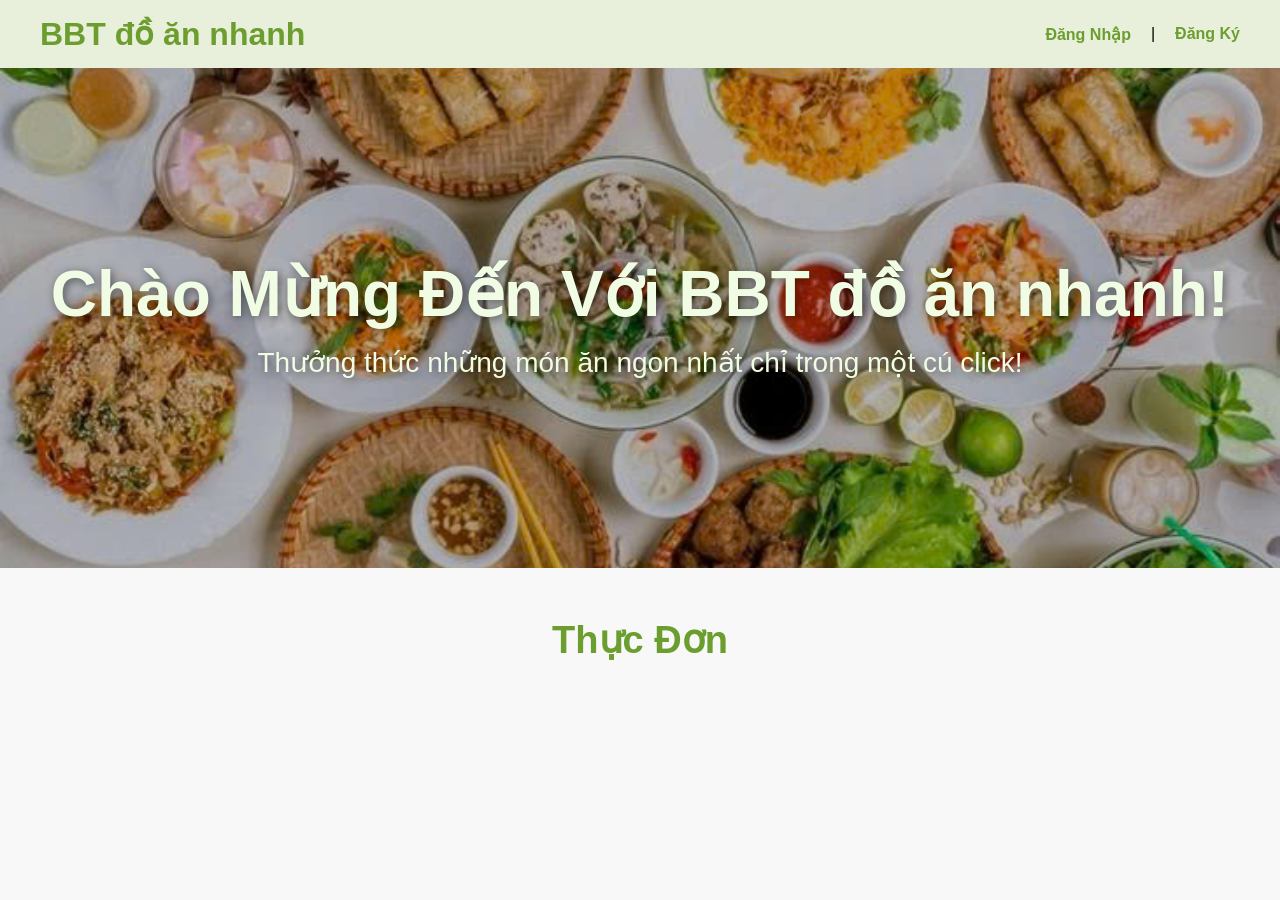
==== BTL_JS-master/index.html @ 92e601ec "Thêm giao diện HTML và CSS" ====
<!doctype html>
<html lang="vi">
  <head>
    <meta charset="UTF-8" />
    <meta name="viewport" content="width=device-width, initial-scale=1.0" />
    <title>BBT đồ ăn nhanh - Trang Chủ</title>
    <link rel="stylesheet" href="assets/css/style.css" />
  </head>
  <body>
    <header>
      <h1>BBT đồ ăn nhanh</h1>
      <nav>
        <a href="login.html">Đăng Nhập</a> | <a href="register.html">Đăng Ký</a>
      </nav>
    </header>

    <main>
      <section class="hero">
        <div class="hero-content">
          <h2>Chào Mừng Đến Với BBT đồ ăn nhanh!</h2>
          <h3>Thưởng thức những món ăn ngon nhất chỉ trong một cú click!</h3>
        </div>
      </section>

      <section id="menu" class="menu">
        <h2>Thực Đơn</h2>
        <div class="product-grid"></div>
      </section>
    </main>

    <script src="js/auth.js"></script>
    <script src="js/main.js"></script>
  </body>
</html>
---- BTL_JS-master/assets/css/style.css ----
/* 1. RESET CHUNG, CẤU HÌNH BODY */
* {
  margin: 0;
  padding: 0;
  box-sizing: border-box;
}

body {
  font-family: Arial, sans-serif;
  background: #f8f8f8;
}

/* 2. HEADER, NAVIGATION */
header {
  background: #e8efdb;
  padding: 15px 40px;
  display: flex;
  justify-content: space-between;
  align-items: center;
}

header h1 {
  color: #6b9e2f;
  font-size: 32px;
}

nav {
  display: flex;
  gap: 20px;
}

nav a {
  color: #6b9e2f;
  text-decoration: none;
  font-weight: bold;
}

.menu-bar {
  background: #7db53f;
  padding: 15px;
  text-align: center;
}

.menu-bar a {
  color: white;
  text-decoration: none;
  margin: 0 20px;
  font-weight: bold;
}

/* 3.HERO SECTION */
.hero {
  height: 500px;
  background:
    linear-gradient(rgba(0, 0, 0, 0.25), rgba(0, 0, 0, 0.25)),
    url("../images/do an.jpg") no-repeat center center;
  background-size: cover;
  background-position: center;
  display: flex;
  justify-content: center;
  align-items: center;
  text-align: center;
  margin-bottom: 50px;
}

.hero-content {
  color: white;
}

.hero-content h2 {
  color: #f0fce3;
  font-family: "baber complete", sans-serif;
  font-size: 64px;
  margin-bottom: 15px;
  text-shadow: 2px 2px 10px rgba(0, 0, 0, 0.5);
}

.hero-content h3 {
  color: #f0fce3;
  font-family: "baber complete", sans-serif;
  font-size: 28px;
  text-shadow: 2px 2px 10px rgba(0, 0, 0, 0.5);
  font-weight: normal;
}

/* 4. GIỮA TRANG: PHẦN THỰC ĐƠN (MENU SECTION) */
.menu {
  max-width: 1200px;
  margin: 0 auto 50px auto;
  padding: 0 20px;
  text-align: center;
}

.menu h2 {
  color: #6b9e2f;
  font-size: 38px;
  margin-bottom: 30px;
  font-weight: bold;
}

.product-grid {
  display: grid;
  grid-template-columns: repeat(auto-fit, minmax(250px, 1fr));
  gap: 25px;
}

/* 5. FEATURES */
.features {
  background: white;
  display: flex;
  justify-content: space-around;
  padding: 40px 30px;
  flex-wrap: wrap;
  gap: 20px;
}

.feature {
  text-align: center;
  flex: 1;
  min-width: 200px;
}

.feature h3 {
  color: #7db53f;
  margin-bottom: 10px;
  font-size: 20px;
}

.feature p {
  color: #666;
  font-size: 15px;
  line-height: 1.5;
}
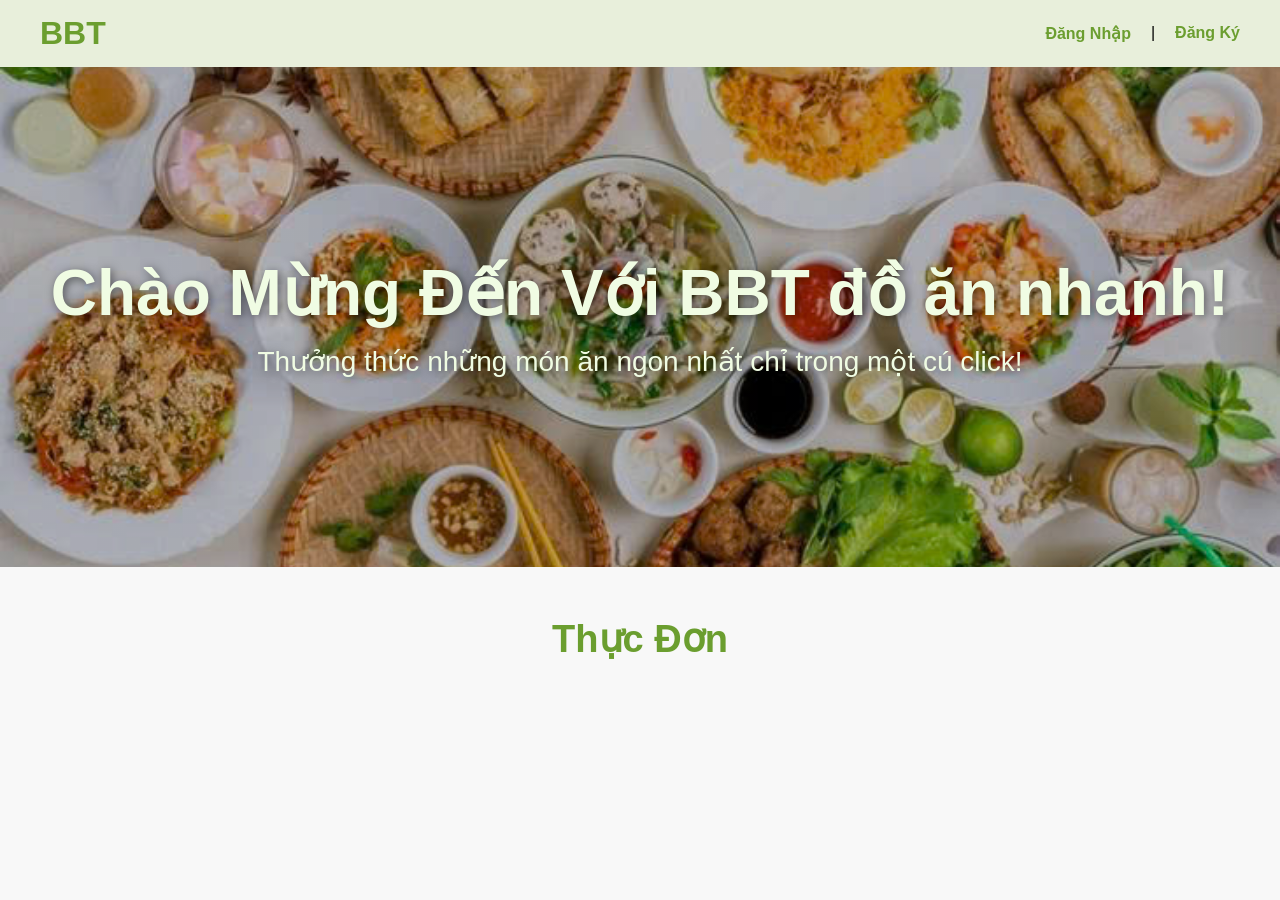
==== commit 4994d5de: "new update login and register" ====
--- a/BTL_JS-master/index.html
+++ b/BTL_JS-master/index.html
@@ -3,14 +3,14 @@
   <head>
     <meta charset="UTF-8" />
     <meta name="viewport" content="width=device-width, initial-scale=1.0" />
-    <title>BBT đồ ăn nhanh - Trang Chủ</title>
+    <title>BBT cửa hàng bán đồ ăn - Trang Chủ</title>
     <link rel="stylesheet" href="assets/css/style.css" />
   </head>
   <body>
     <header>
-      <h1>BBT đồ ăn nhanh</h1>
+      <h1>BBT </h1>
       <nav>
-        <a href="login.html">Đăng Nhập</a> | <a href="register.html">Đăng Ký</a>
+        <a href="login.html">Đăng Nhập</a> | <a href="register.html">Đăng Ký</a> 
       </nav>
     </header>
 
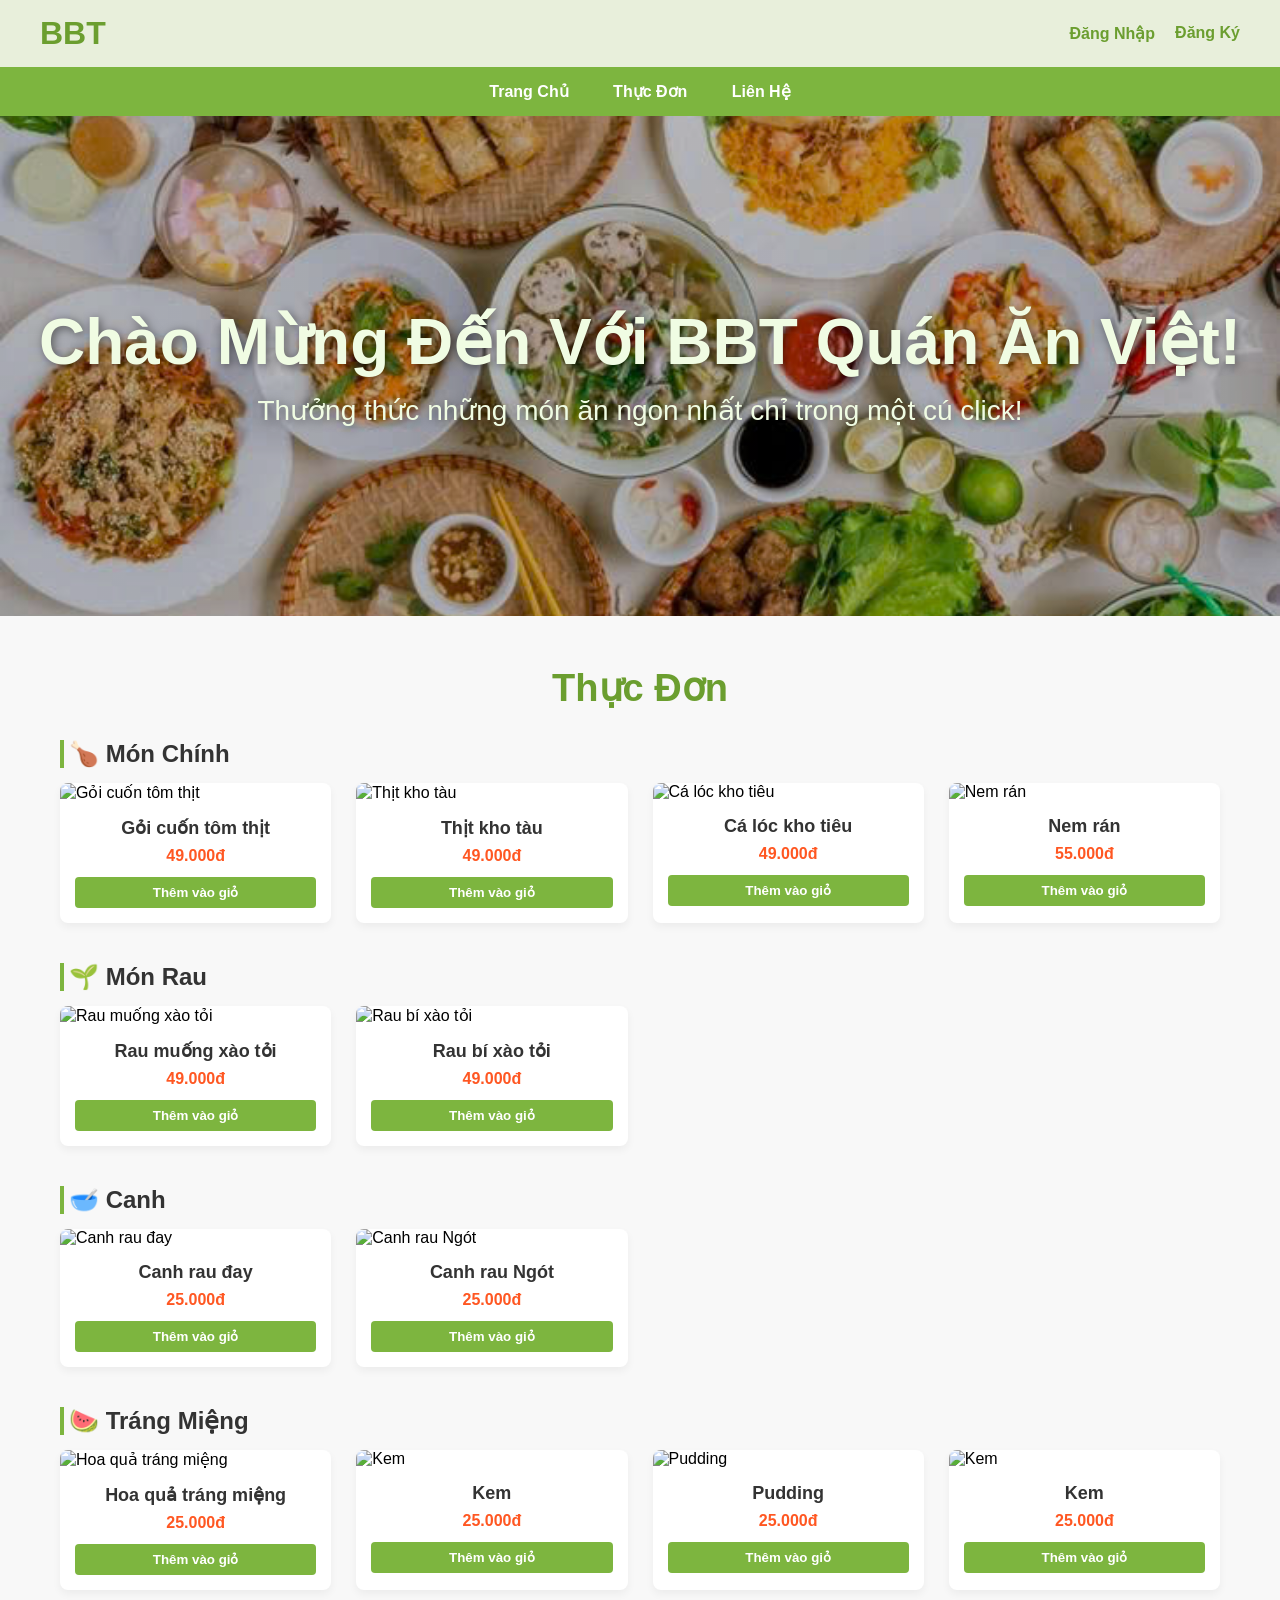
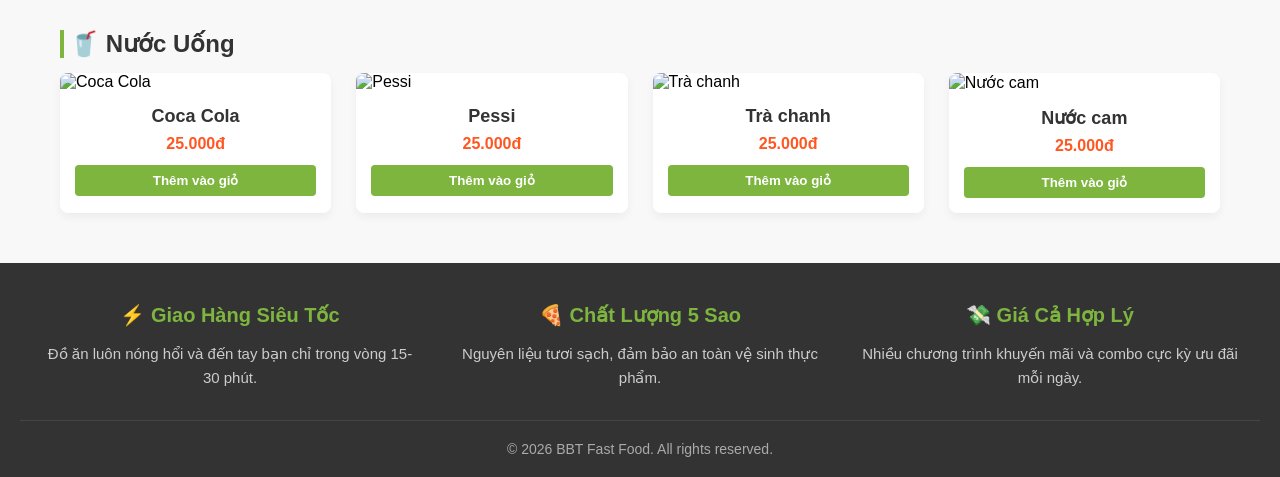
==== commit c1d82aaf: "thêm giao diện html, CSS, thêm menu đồ ăn, thêm footer" ====
--- a/BTL_JS-master/index.html
+++ b/BTL_JS-master/index.html
@@ -8,25 +8,268 @@
   </head>
   <body>
     <header>
-      <h1>BBT </h1>
+      <h1>BBT</h1>
       <nav>
-        <a href="login.html">Đăng Nhập</a> | <a href="register.html">Đăng Ký</a> 
+        <a href="login.html">Đăng Nhập</a>
+        <a href="register.html">Đăng Ký</a>
       </nav>
     </header>
+
+    <div class="menu-bar">
+      <a href="index.html">Trang Chủ</a>
+      <a href="#menu">Thực Đơn</a>
+      <a href="#footer">Liên Hệ</a>
+    </div>
 
     <main>
       <section class="hero">
         <div class="hero-content">
-          <h2>Chào Mừng Đến Với BBT đồ ăn nhanh!</h2>
+          <h2>Chào Mừng Đến Với BBT Quán Ăn Việt!</h2>
           <h3>Thưởng thức những món ăn ngon nhất chỉ trong một cú click!</h3>
         </div>
       </section>
 
       <section id="menu" class="menu">
         <h2>Thực Đơn</h2>
-        <div class="product-grid"></div>
+
+        <div class="menu-group">
+          <h3 class="group-title">🍗 Món Chính</h3>
+          <div class="product-grid">
+            <div class="product-card">
+              <img
+                src="https://www.cet.edu.vn/wp-content/uploads/2018/11/goi-cuon-tom-thit.jpg"
+                alt="Gỏi cuốn tôm thịt"
+              />
+              <div class="product-info">
+                <h4>Gỏi cuốn tôm thịt</h4>
+                <p class="price">49.000đ</p>
+                <button class="btn-add">Thêm vào giỏ</button>
+              </div>
+            </div>
+
+            <div class="product-card">
+              <img
+                src="https://cdn2.fptshop.com.vn/unsafe/1920x0/filters:format(webp):quality(75)/cach_nau_thit_kho_tau_mien_bac_f471b2d853.jpg"
+                alt="Thịt kho tàu"
+              />
+              <div class="product-info">
+                <h4>Thịt kho tàu</h4>
+                <p class="price">49.000đ</p>
+                <button class="btn-add">Thêm vào giỏ</button>
+              </div>
+            </div>
+
+            <div class="product-card">
+              <img
+                src="https://cdn.tgdd.vn/2021/09/CookRecipe/GalleryStep/thanh-pham-1629.jpg"
+                alt="Cá lóc kho tiêu"
+              />
+              <div class="product-info">
+                <h4>Cá lóc kho tiêu</h4>
+                <p class="price">49.000đ</p>
+                <button class="btn-add">Thêm vào giỏ</button>
+              </div>
+            </div>
+
+            <div class="product-card">
+              <img
+                src="https://cooponline.vn/tin-tuc/wp-content/uploads/2025/12/cach-lam-nem-ran-mien-bac-chuan-vi-gion-lau-ngay-tet.jpg"
+                alt="Nem rán"
+              />
+              <div class="product-info">
+                <h4>Nem rán</h4>
+                <p class="price">55.000đ</p>
+                <button class="btn-add">Thêm vào giỏ</button>
+              </div>
+            </div>
+          </div>
+        </div>
+
+        <div class="menu-group">
+          <h3 class="group-title">🌱 Món Rau</h3>
+          <div class="product-grid">
+            <div class="product-card">
+              <img
+                src="https://bizweb.dktcdn.net/100/524/612/files/ban-sao-cua-chay-ngon-20.jpg?v=1745823180498"
+                alt="Rau muống xào tỏi"
+              />
+              <div class="product-info">
+                <h4>Rau muống xào tỏi</h4>
+                <p class="price">49.000đ</p>
+                <button class="btn-add">Thêm vào giỏ</button>
+              </div>
+            </div>
+
+            <div class="product-card">
+              <img
+                src="https://i.ytimg.com/vi/0Cjx1HP29Ds/hq720.jpg?sqp=-oaymwEhCK4FEIIDSFryq4qpAxMIARUAAAAAGAElAADIQj0AgKJD&rs=AOn4CLD3s6JWWIdaj_3pu8Pd-fzN9mZmKQ"
+                alt="Rau bí xào tỏi"
+              />
+              <div class="product-info">
+                <h4>Rau bí xào tỏi</h4>
+                <p class="price">49.000đ</p>
+                <button class="btn-add">Thêm vào giỏ</button>
+              </div>
+            </div>
+          </div>
+        </div>
+
+        <div class="menu-group">
+          <h3 class="group-title">🥣 Canh</h3>
+          <div class="product-grid">
+            <div class="product-card">
+              <img
+                src="https://chefstudio.vn/uploads/r/canh-cua-rau-day-mong-toi.jpg"
+                alt="Canh rau đay"
+              />
+              <div class="product-info">
+                <h4>Canh rau đay</h4>
+                <p class="price">25.000đ</p>
+                <button class="btn-add">Thêm vào giỏ</button>
+              </div>
+            </div>
+
+            <div class="product-card">
+              <img
+                src="https://static-images.vnncdn.net/vps_images_publish/000001/000003/2025/6/24/cach-nau-canh-rau-ngot-thit-bam-tai-nha-don-gian-ai-cung-lam-duoc-118182.png?width=0&s=l30SQl5zHj_ekjDrCXeULw"
+                alt="Canh rau Ngót"
+              />
+              <div class="product-info">
+                <h4>Canh rau Ngót</h4>
+                <p class="price">25.000đ</p>
+                <button class="btn-add">Thêm vào giỏ</button>
+              </div>
+            </div>
+          </div>
+        </div>
+
+        <div class="menu-group">
+          <h3 class="group-title">🍉 Tráng Miệng</h3>
+          <div class="product-grid">
+            <div class="product-card">
+              <img
+                src="https://bna.1cdn.vn/2016/07/17/uploaded-dataimages-201607-original-_resize_images1622613_hoa_qua.jpg"
+                alt="Hoa quả tráng miệng"
+              />
+              <div class="product-info">
+                <h4>Hoa quả tráng miệng</h4>
+                <p class="price">25.000đ</p>
+                <button class="btn-add">Thêm vào giỏ</button>
+              </div>
+            </div>
+
+            <div class="product-card">
+              <img
+                src="https://cdn.tgdd.vn/2020/07/CookProduct/41-1200x676.jpg"
+                alt="Kem"
+              />
+              <div class="product-info">
+                <h4>Kem</h4>
+                <p class="price">25.000đ</p>
+                <button class="btn-add">Thêm vào giỏ</button>
+              </div>
+            </div>
+
+            <div class="product-card">
+              <img
+                src="https://bakewithshivesh.com/wp-content/uploads/2023/04/IMG_0052-scaled.jpg"
+                alt="Pudding"
+              />
+              <div class="product-info">
+                <h4>Pudding</h4>
+                <p class="price">25.000đ</p>
+                <button class="btn-add">Thêm vào giỏ</button>
+              </div>
+            </div>
+
+            <div class="product-card">
+              <img
+                src="https://cdn.tgdd.vn/2020/07/CookProduct/41-1200x676.jpg"
+                alt="Kem"
+              />
+              <div class="product-info">
+                <h4>Kem</h4>
+                <p class="price">25.000đ</p>
+                <button class="btn-add">Thêm vào giỏ</button>
+              </div>
+            </div>
+          </div>
+        </div>
+
+        <div class="menu-group">
+          <h3 class="group-title">🥤 Nước Uống</h3>
+          <div class="product-grid">
+            <div class="product-card">
+              <img
+                src="https://bizweb.dktcdn.net/100/514/431/products/nuoc-ngot-coca-cola-lon-320ml-202304131107525481.jpg?v=1716431193590"
+                alt="Coca Cola"
+              />
+              <div class="product-info">
+                <h4>Coca Cola</h4>
+                <p class="price">25.000đ</p>
+                <button class="btn-add">Thêm vào giỏ</button>
+              </div>
+            </div>
+
+            <div class="product-card">
+              <img
+                src="https://encrypted-tbn0.gstatic.com/images?q=tbn:ANd9GcSMHQKjt6kjbriJbyhprDvX5PPSEJpcsZ73-A&s"
+                alt="Pessi"
+              />
+              <div class="product-info">
+                <h4>Pessi</h4>
+                <p class="price">25.000đ</p>
+                <button class="btn-add">Thêm vào giỏ</button>
+              </div>
+            </div>
+
+            <div class="product-card">
+              <img
+                src="https://s3.remagan.com/pro.remagan.uploads/product/2025/06/tra-chanh-20250623133930_6858f6a291607.webp"
+                alt="Trà chanh"
+              />
+              <div class="product-info">
+                <h4>Trà chanh</h4>
+                <p class="price">25.000đ</p>
+                <button class="btn-add">Thêm vào giỏ</button>
+              </div>
+            </div>
+
+            <div class="product-card">
+              <img
+                src="https://suckhoedoisong.qltns.mediacdn.vn/324455921873985536/2023/11/7/uong-nuoc-cam-16993504421751885406385.jpg"
+                alt="Nước cam"
+              />
+              <div class="product-info">
+                <h4>Nước cam</h4>
+                <p class="price">25.000đ</p>
+                <button class="btn-add">Thêm vào giỏ</button>
+              </div>
+            </div>
+          </div>
+        </div>
       </section>
     </main>
+
+    <footer id="footer">
+      <div class="footer-content">
+        <div class="footer-section">
+          <h3>⚡ Giao Hàng Siêu Tốc</h3>
+          <p>Đồ ăn luôn nóng hổi và đến tay bạn chỉ trong vòng 15-30 phút.</p>
+        </div>
+        <div class="footer-section">
+          <h3>🍕 Chất Lượng 5 Sao</h3>
+          <p>Nguyên liệu tươi sạch, đảm bảo an toàn vệ sinh thực phẩm.</p>
+        </div>
+        <div class="footer-section">
+          <h3>💸 Giá Cả Hợp Lý</h3>
+          <p>Nhiều chương trình khuyến mãi và combo cực kỳ ưu đãi mỗi ngày.</p>
+        </div>
+      </div>
+      <div class="footer-bottom">
+        <p>&copy; 2026 BBT Fast Food. All rights reserved.</p>
+      </div>
+    </footer>
 
     <script src="js/auth.js"></script>
     <script src="js/main.js"></script>
--- a/BTL_JS-master/assets/css/style.css
+++ b/BTL_JS-master/assets/css/style.css
@@ -1,4 +1,8 @@
-/* 1. RESET CHUNG, CẤU HÌNH BODY */
+/* 1. RESET CHUNG, CẤU HÌNH BODY VÀ HIỆU ỨNG CUỘN */
+html {
+  scroll-behavior: smooth; /* Kích hoạt cuộn mượt mà khi bấm menu điều hướng */
+}
+
 * {
   margin: 0;
   padding: 0;
@@ -35,6 +39,7 @@
   font-weight: bold;
 }
 
+/* 3. THANH MENU ĐIỀU HƯỚNG (MENU BAR XANH LÁ) */
 .menu-bar {
   background: #7db53f;
   padding: 15px;
@@ -46,9 +51,14 @@
   text-decoration: none;
   margin: 0 20px;
   font-weight: bold;
-}
-
-/* 3.HERO SECTION */
+  transition: color 0.2s ease;
+}
+
+.menu-bar a:hover {
+  color: #f0fce3; /* Đổi màu chữ nhẹ khi di chuột vào */
+}
+
+/* 4. HERO SECTION */
 .hero {
   height: 500px;
   background:
@@ -83,12 +93,11 @@
   font-weight: normal;
 }
 
-/* 4. GIỮA TRANG: PHẦN THỰC ĐƠN (MENU SECTION) */
+/* 5. PHẦN THỰC ĐƠN (MENU SECTION) */
 .menu {
   max-width: 1200px;
   margin: 0 auto 50px auto;
   padding: 0 20px;
-  text-align: center;
 }
 
 .menu h2 {
@@ -96,38 +105,126 @@
   font-size: 38px;
   margin-bottom: 30px;
   font-weight: bold;
-}
-
+  text-align: center;
+}
+
+.menu-group {
+  margin-bottom: 40px;
+  text-align: left;
+}
+
+.group-title {
+  color: #333;
+  font-size: 24px;
+  margin-bottom: 15px;
+  padding-left: 5px;
+  border-left: 4px solid #7db53f; /* Vệt sọc đứng màu xanh lá cạnh tên nhóm */
+}
+
+/* CẤU TRÚC LƯỚI HIỂN THỊ SẢN PHẨM */
 .product-grid {
   display: grid;
-  grid-template-columns: repeat(auto-fit, minmax(250px, 1fr));
+  grid-template-columns: repeat(
+    auto-fill,
+    minmax(250px, 1fr)
+  ); /* auto-fill giúp giữ đúng tỷ lệ card khi hàng ít món */
   gap: 25px;
-}
-
-/* 5. FEATURES */
-.features {
+  justify-content: start;
+}
+
+/* STYLE CHI TIẾT CHO THÈ SẢN PHẨM */
+.product-card {
   background: white;
+  border-radius: 8px;
+  overflow: hidden;
+  box-shadow: 0 4px 8px rgba(0, 0, 0, 0.05);
+  transition: transform 0.3s ease;
+}
+
+.product-card:hover {
+  transform: translateY(-5px); /* Hiệu ứng nhấc nhẹ thẻ khi hover */
+}
+
+.product-card img {
+  width: 100%;
+  height: 180px;
+  object-fit: cover;
+}
+
+.product-info {
+  padding: 15px;
+  text-align: center;
+}
+
+.product-info h4 {
+  font-size: 18px;
+  color: #333;
+  margin-bottom: 8px;
+}
+
+.product-info .price {
+  color: #ff5722;
+  font-weight: bold;
+  font-size: 16px;
+  margin-bottom: 12px;
+}
+
+.btn-add {
+  background: #7db53f;
+  color: white;
+  border: none;
+  padding: 8px 15px;
+  border-radius: 4px;
+  cursor: pointer;
+  font-weight: bold;
+  width: 100%;
+  transition: background 0.2s;
+}
+
+.btn-add:hover {
+  background: #6b9e2f;
+}
+
+/* 6. FOOTER (CHÂN TRANG) */
+footer {
+  background: #333;
+  color: white;
+  padding: 40px 20px 20px 20px;
+  margin-top: 50px;
+}
+
+.footer-content {
+  max-width: 1200px;
+  margin: 0 auto;
   display: flex;
   justify-content: space-around;
-  padding: 40px 30px;
   flex-wrap: wrap;
-  gap: 20px;
-}
-
-.feature {
+  gap: 30px;
+}
+
+.footer-section {
   text-align: center;
   flex: 1;
-  min-width: 200px;
-}
-
-.feature h3 {
+  min-width: 250px;
+}
+
+.footer-section h3 {
   color: #7db53f;
-  margin-bottom: 10px;
+  margin-bottom: 15px;
   font-size: 20px;
 }
 
-.feature p {
-  color: #666;
+.footer-section p {
+  color: #ccc;
   font-size: 15px;
-  line-height: 1.5;
-}
+  line-height: 1.6;
+}
+
+.footer-bottom {
+  text-align: center;
+  margin-top: 30px;
+  padding-top: 20px;
+  border-top: 1px solid #444;
+  font-size: 14px;
+  color: #aaa;
+}
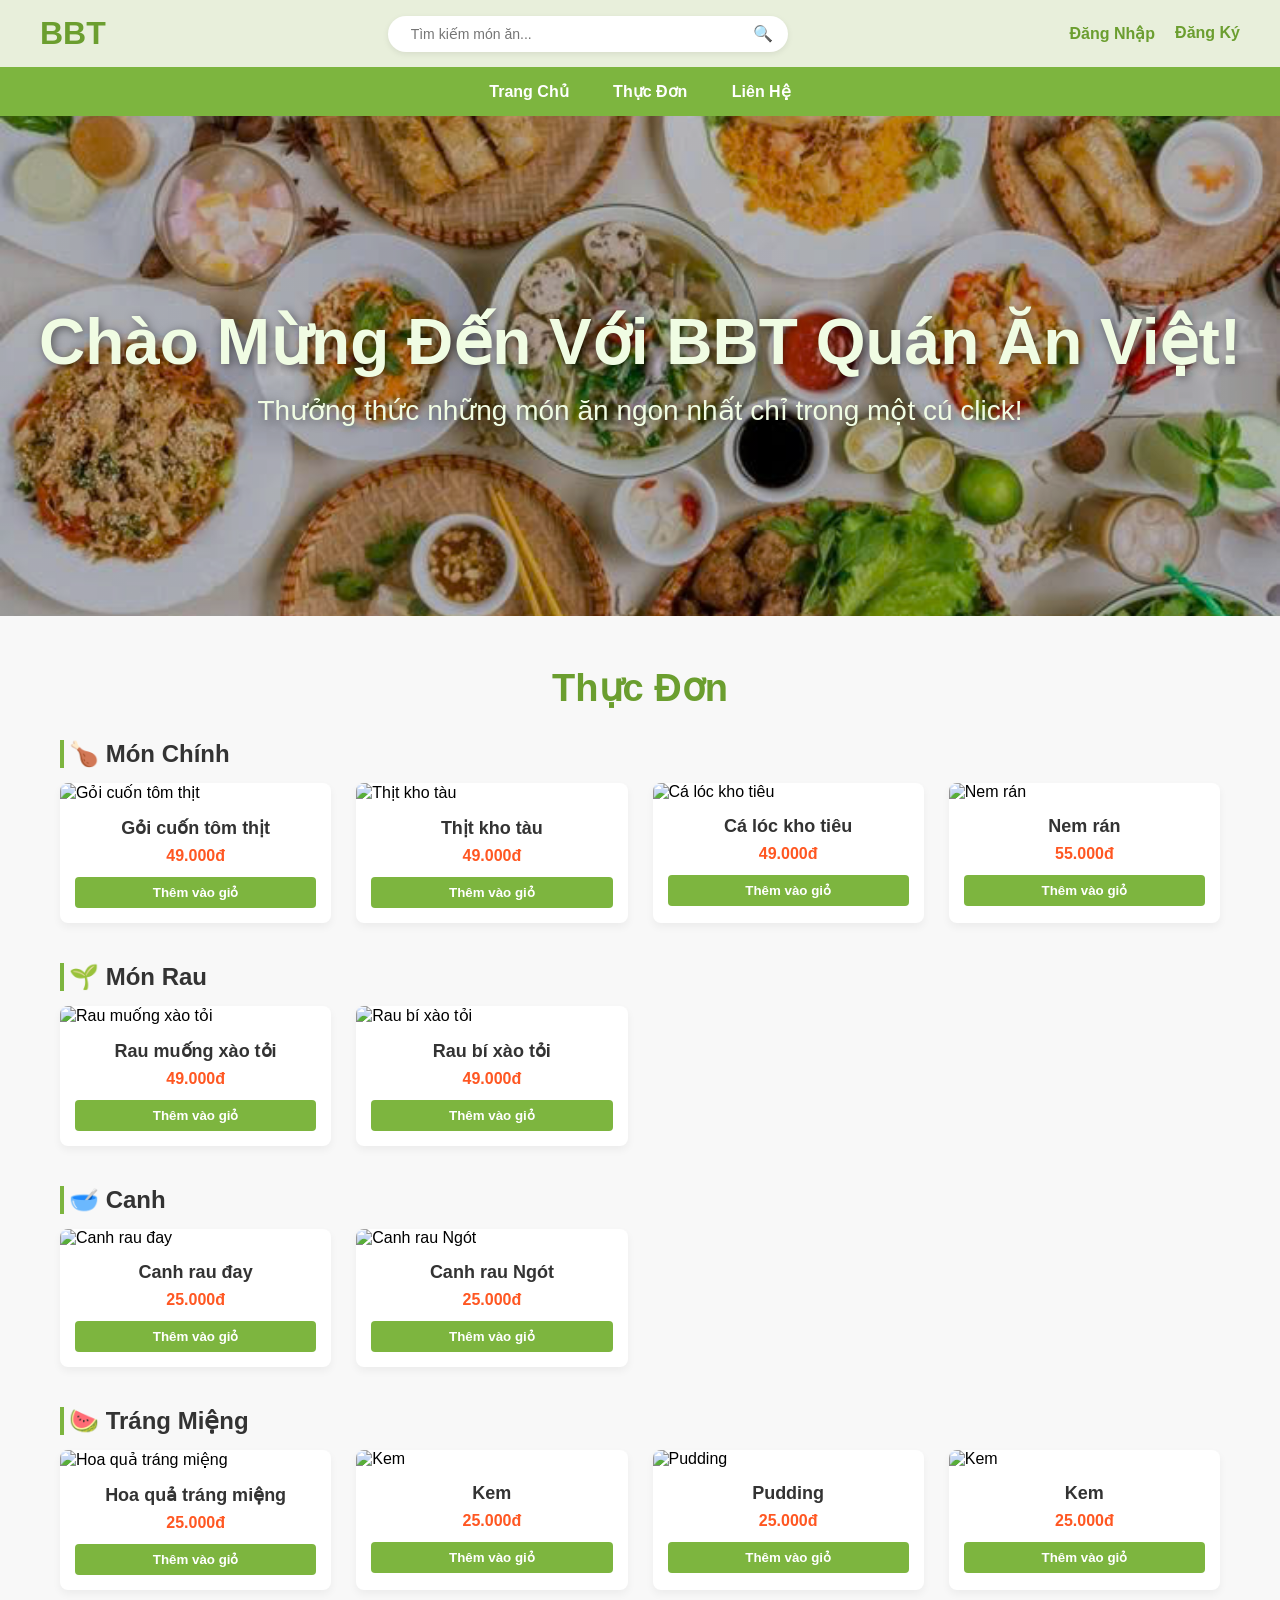
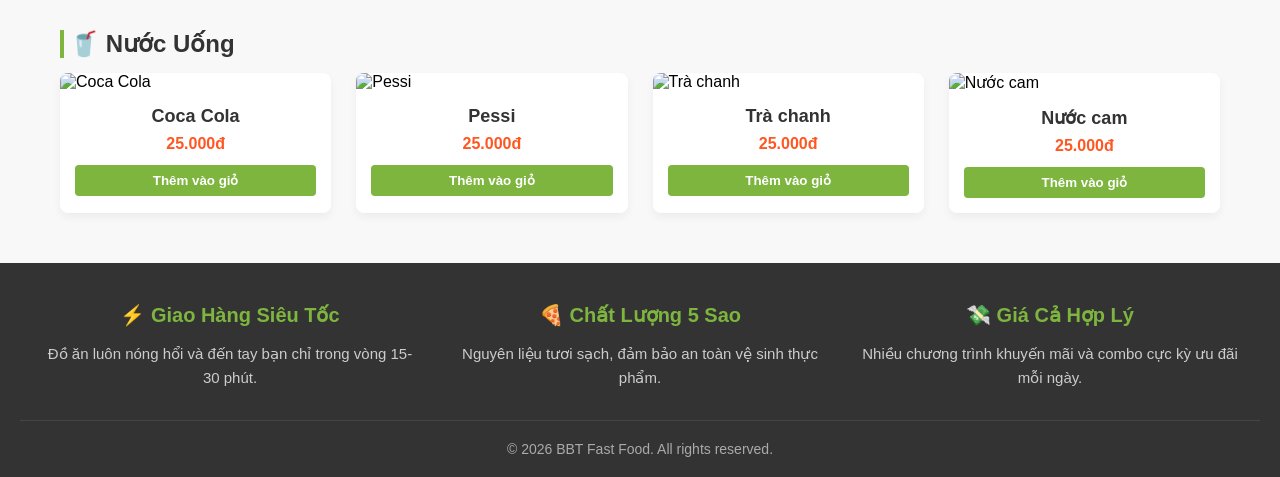
==== commit 7bf438c5: "Thêm JS, thêm thanh tìm kiếm" ====
--- a/BTL_JS-master/index.html
+++ b/BTL_JS-master/index.html
@@ -9,6 +9,12 @@
   <body>
     <header>
       <h1>BBT</h1>
+
+      <div class="search-container">
+        <input type="text" id="search-input" placeholder="Tìm kiếm món ăn..." />
+        <button id="search-btn">🔍</button>
+      </div>
+
       <nav>
         <a href="login.html">Đăng Nhập</a>
         <a href="register.html">Đăng Ký</a>
--- a/BTL_JS-master/assets/css/style.css
+++ b/BTL_JS-master/assets/css/style.css
@@ -14,23 +14,57 @@
   background: #f8f8f8;
 }
 
-/* 2. HEADER, NAVIGATION */
+/* 2. HEADER, NAVIGATION & SEARCH BAR */
 header {
   background: #e8efdb;
   padding: 15px 40px;
   display: flex;
-  justify-content: space-between;
+  justify-content: space-between; /* Đẩy chữ BBT sang trái, ô tìm kiếm ra giữa, nav sang phải */
   align-items: center;
+  gap: 20px;
 }
 
 header h1 {
   color: #6b9e2f;
   font-size: 32px;
+  flex-shrink: 0; /* Giữ chữ BBT không bị bóp méo khi thu nhỏ màn hình */
+}
+
+/* Cấu hình ô tìm kiếm nằm cạnh chữ BBT */
+.search-container {
+  display: flex;
+  align-items: center;
+  background: white;
+  border-radius: 20px;
+  padding: 6px 15px;
+  box-shadow: 0 2px 6px rgba(0, 0, 0, 0.08);
+  width: 100%;
+  max-width: 400px; /* Độ rộng vừa vặn, đẹp mắt cho thanh search */
+  margin: 0 20px;
+}
+
+.search-container input {
+  border: none;
+  outline: none;
+  padding: 4px 8px;
+  font-size: 14px;
+  width: 100%;
+  background: transparent;
+}
+
+.search-container button {
+  background: none;
+  border: none;
+  cursor: pointer;
+  font-size: 16px;
+  color: #555;
+  padding-left: 5px;
 }
 
 nav {
   display: flex;
   gap: 20px;
+  flex-shrink: 0;
 }
 
 nav a {
@@ -105,7 +139,7 @@
   font-size: 38px;
   margin-bottom: 30px;
   font-weight: bold;
-  text-align: center;
+  text-align: center; /* Giữ chữ Thực Đơn căn giữa chuẩn chỉnh */
 }
 
 .menu-group {
@@ -132,7 +166,7 @@
   justify-content: start;
 }
 
-/* STYLE CHI TIẾT CHO THÈ SẢN PHẨM */
+/* STYLE CHI TIẾT CHO THẺ SẢN PHẨM */
 .product-card {
   background: white;
   border-radius: 8px;
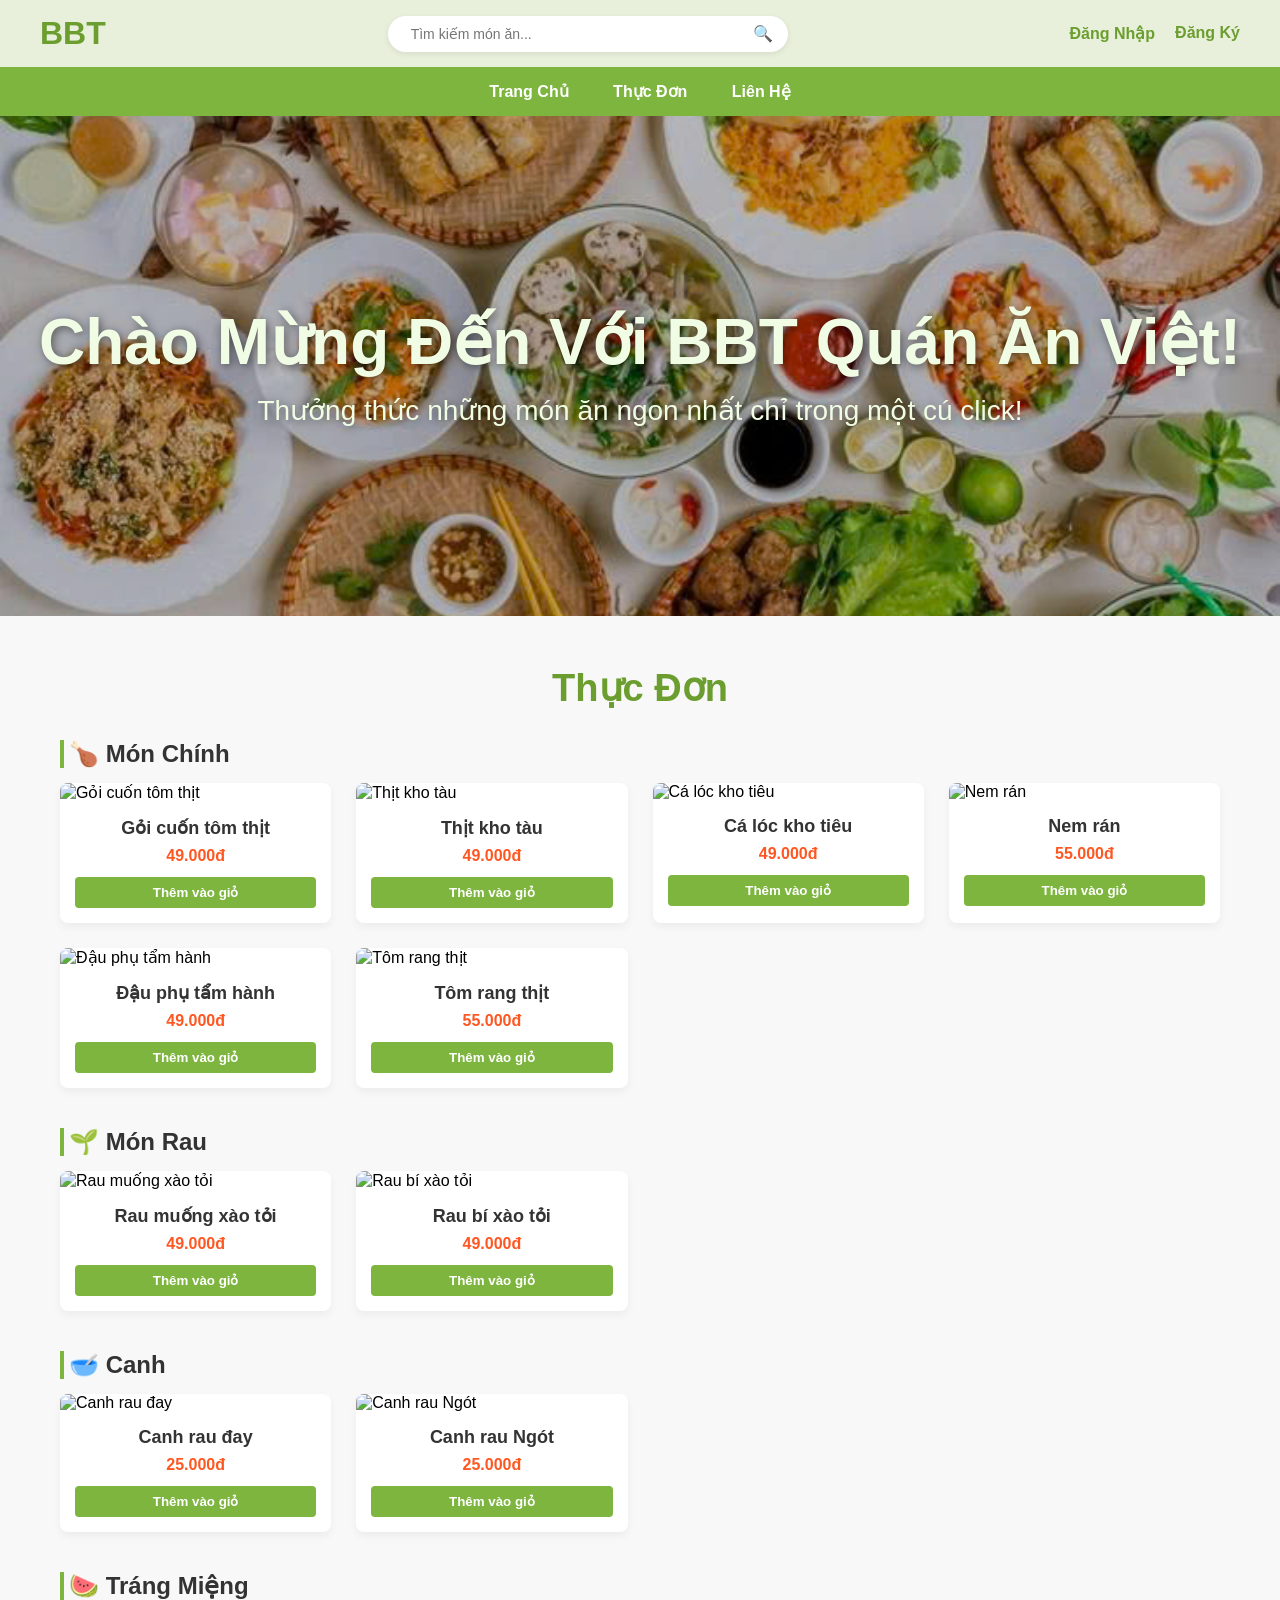
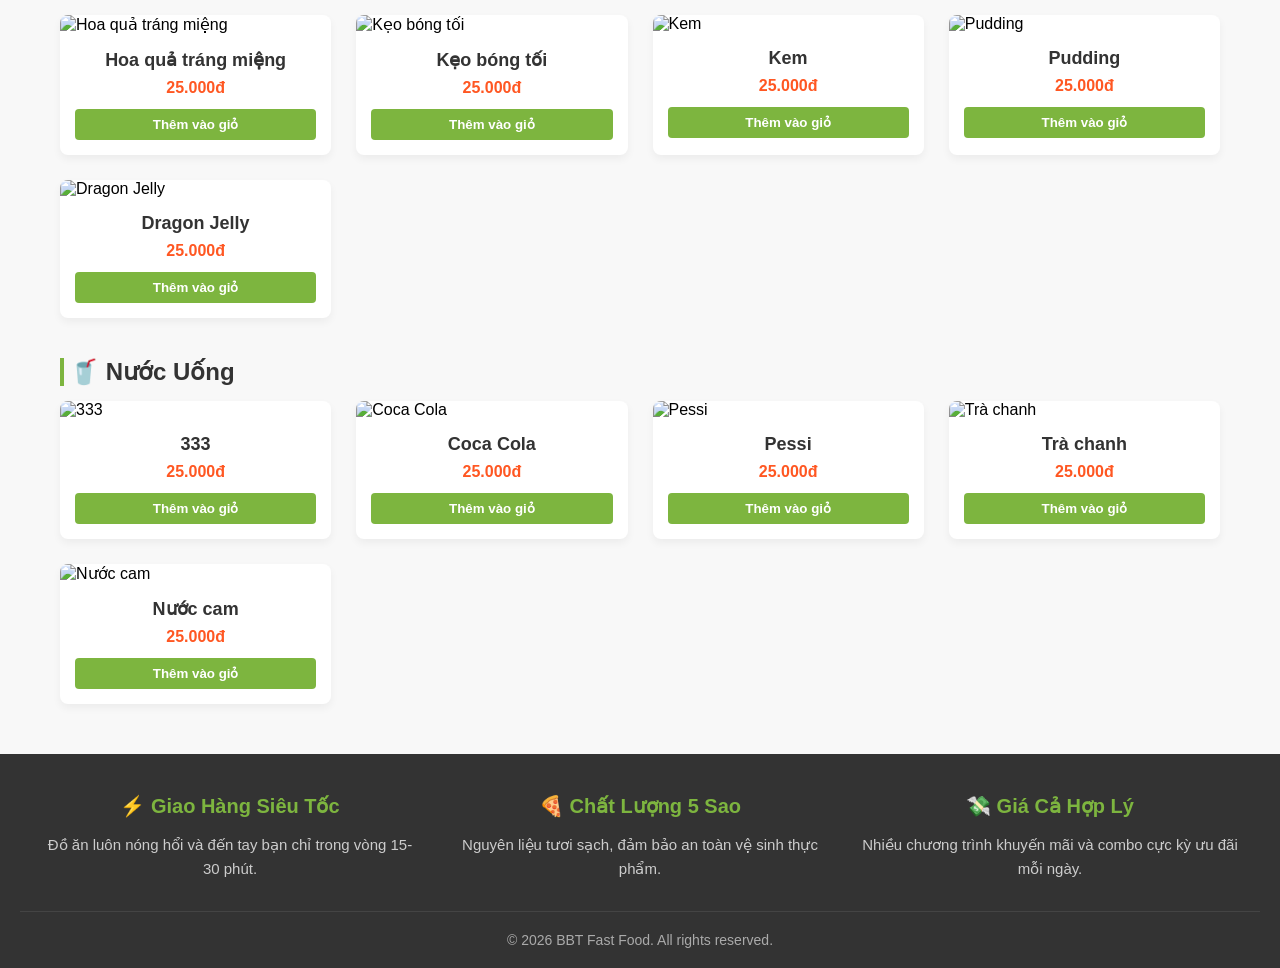
==== commit e62327b2: "Thêm menu" ====
--- a/BTL_JS-master/index.html
+++ b/BTL_JS-master/index.html
@@ -88,6 +88,30 @@
                 <button class="btn-add">Thêm vào giỏ</button>
               </div>
             </div>
+
+            <div class="product-card">
+              <img
+                src="https://www.huongnghiepaau.com/wp-content/uploads/2026/01/cach-lam-dau-phu-tam-hanh-thom-ngon.jpg"
+                alt="Đậu phụ tẩm hành"
+              />
+              <div class="product-info">
+                <h4>Đậu phụ tẩm hành</h4>
+                <p class="price">49.000đ</p>
+                <button class="btn-add">Thêm vào giỏ</button>
+              </div>
+            </div>
+
+            <div class="product-card">
+              <img
+                src="https://i.ytimg.com/vi/VeHk-RYqmNM/maxresdefault.jpg"
+                alt="Tôm rang thịt"
+              />
+              <div class="product-info">
+                <h4>Tôm rang thịt</h4>
+                <p class="price">55.000đ</p>
+                <button class="btn-add">Thêm vào giỏ</button>
+              </div>
+            </div>
           </div>
         </div>
 
@@ -166,6 +190,18 @@
 
             <div class="product-card">
               <img
+                src="https://tokullectibles.com/cdn/shop/files/1000226376_2_1200x.jpg?v=1740438598"
+                alt="Kẹo bóng tối"
+              />
+              <div class="product-info">
+                <h4>Kẹo bóng tối</h4>
+                <p class="price">25.000đ</p>
+                <button class="btn-add">Thêm vào giỏ</button>
+              </div>
+            </div>
+
+            <div class="product-card">
+              <img
                 src="https://cdn.tgdd.vn/2020/07/CookProduct/41-1200x676.jpg"
                 alt="Kem"
               />
@@ -190,11 +226,11 @@
 
             <div class="product-card">
               <img
-                src="https://cdn.tgdd.vn/2020/07/CookProduct/41-1200x676.jpg"
-                alt="Kem"
-              />
-              <div class="product-info">
-                <h4>Kem</h4>
+                src="https://www.tv-asahi.co.jp/build/sclashjelly/whatis/img/02.png"
+                alt="Dragon Jelly"
+              />
+              <div class="product-info">
+                <h4>Dragon Jelly</h4>
                 <p class="price">25.000đ</p>
                 <button class="btn-add">Thêm vào giỏ</button>
               </div>
@@ -205,6 +241,18 @@
         <div class="menu-group">
           <h3 class="group-title">🥤 Nước Uống</h3>
           <div class="product-grid">
+            <div class="product-card">
+              <img
+                src="https://sabelado.com.vn/upload/product/570x400x2/594198310266.png"
+                alt="333"
+              />
+              <div class="product-info">
+                <h4>333</h4>
+                <p class="price">25.000đ</p>
+                <button class="btn-add">Thêm vào giỏ</button>
+              </div>
+            </div>
+
             <div class="product-card">
               <img
                 src="https://bizweb.dktcdn.net/100/514/431/products/nuoc-ngot-coca-cola-lon-320ml-202304131107525481.jpg?v=1716431193590"
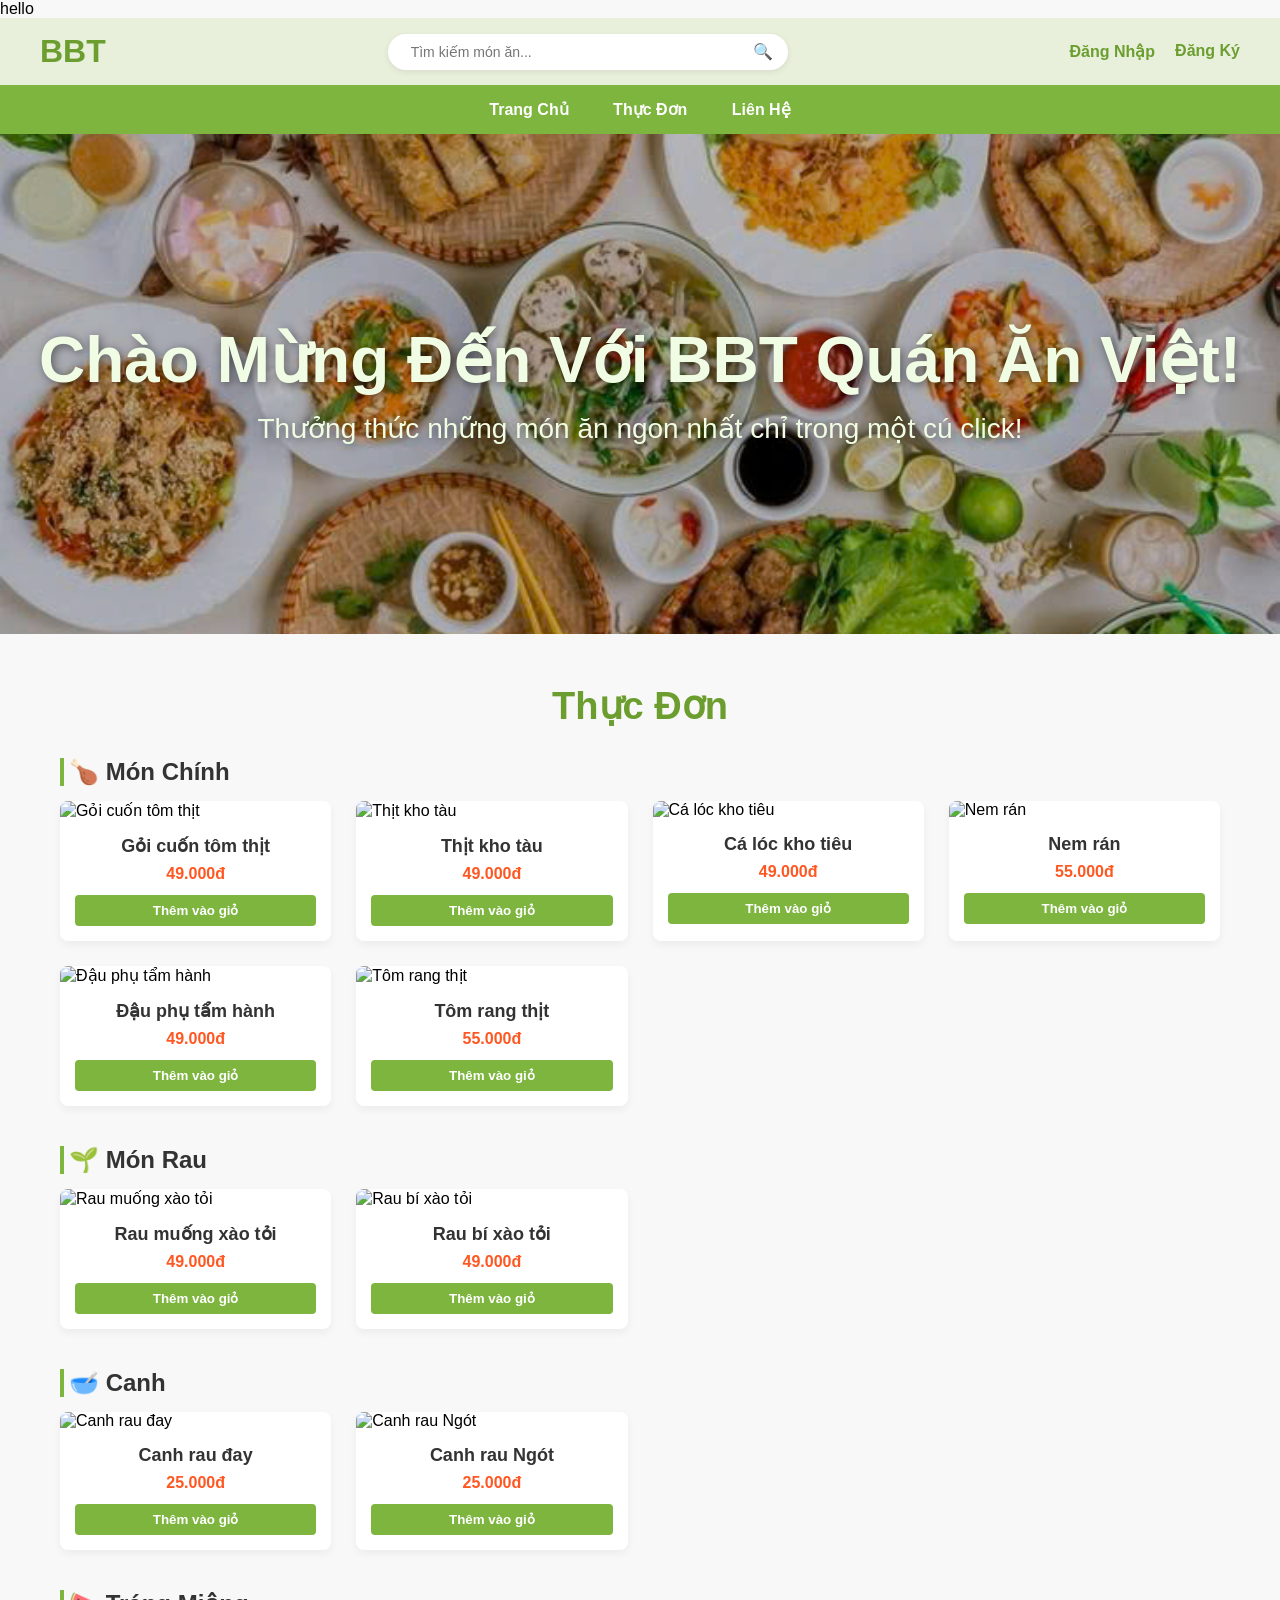
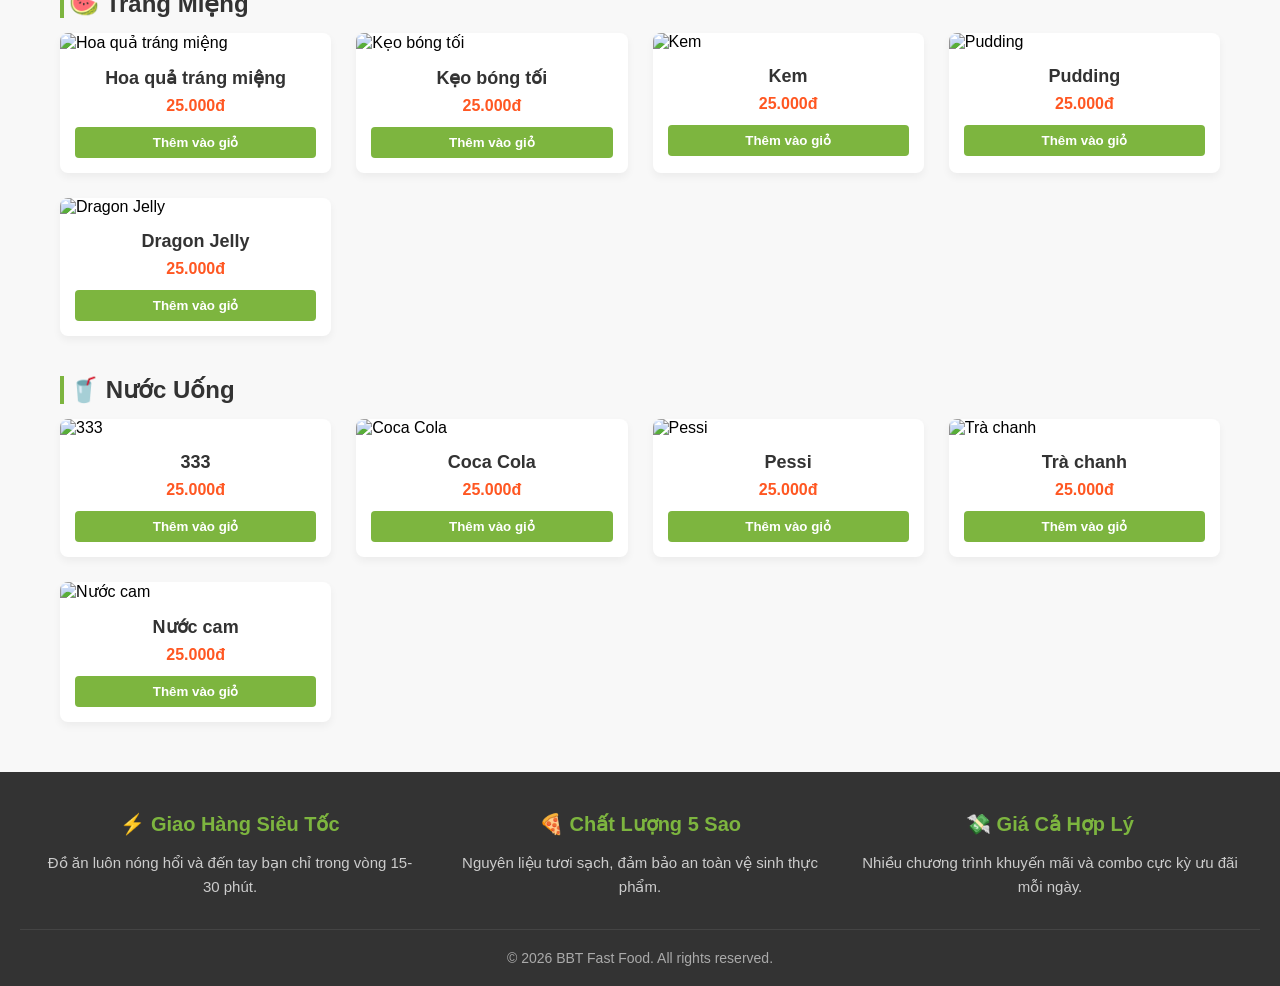
==== commit 30a5c9a4: "fix ảnh" ====
--- a/BTL_JS-master/index.html
+++ b/BTL_JS-master/index.html
@@ -1,4 +1,4 @@
-<!doctype html>
+<!doctype html>hello
 <html lang="vi">
   <head>
     <meta charset="UTF-8" />
